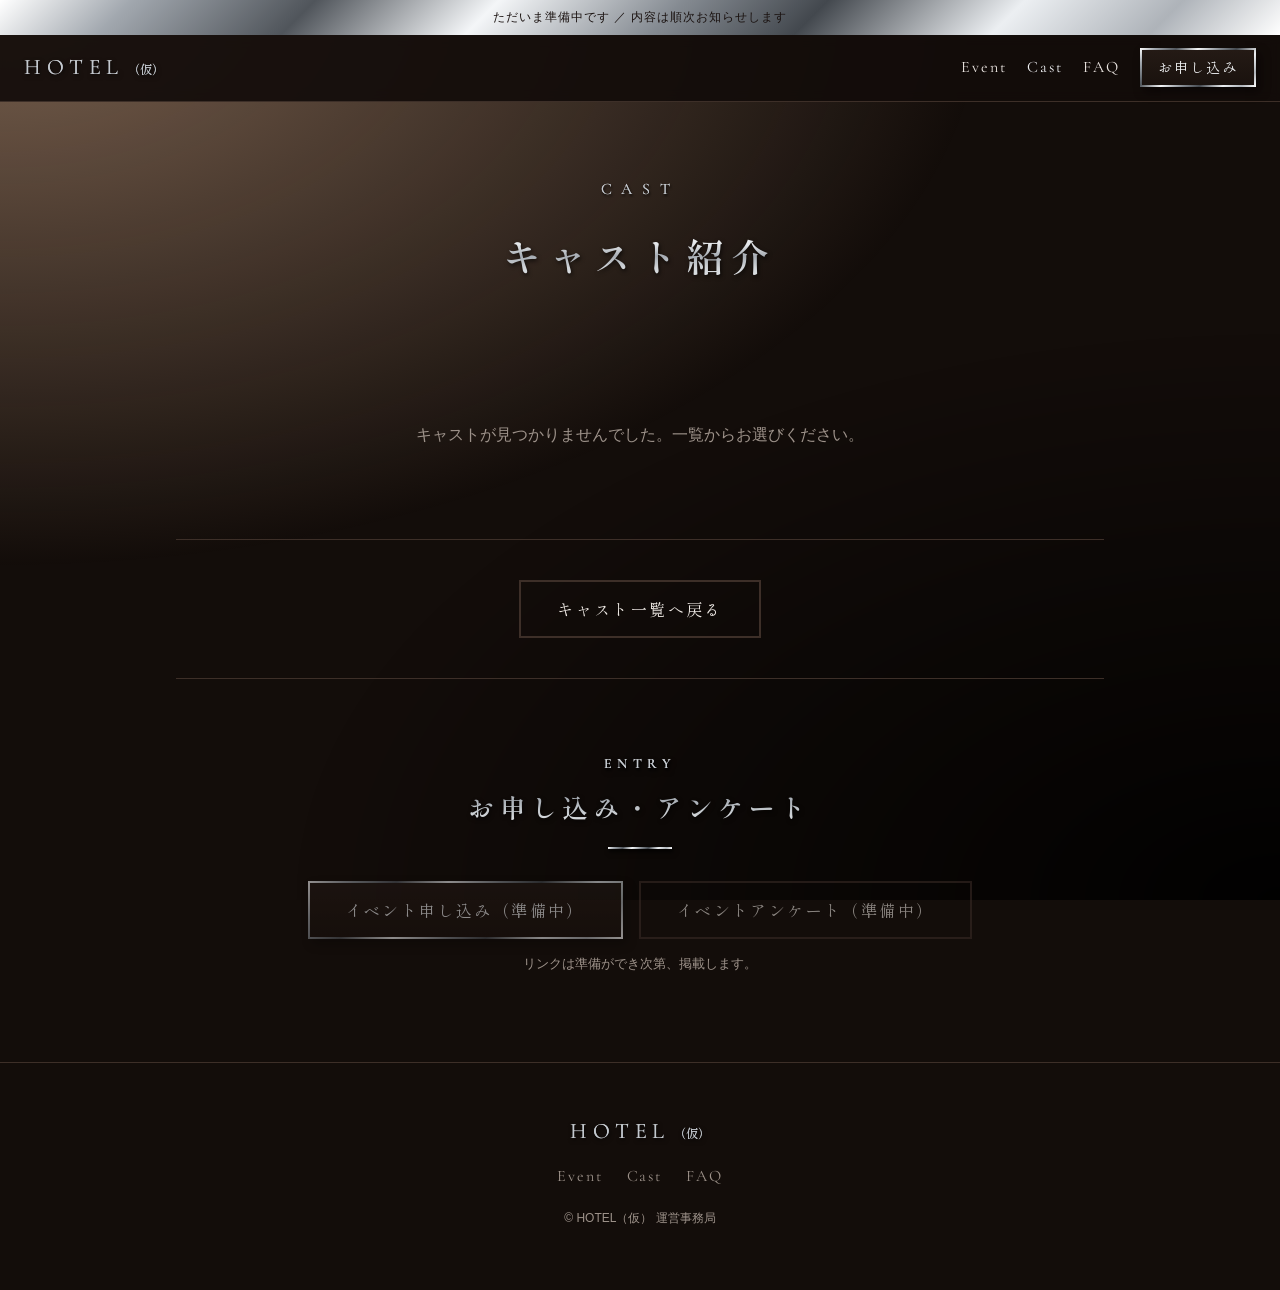
==== cast-detail.html @ dc0650e8 "Add files via upload" ====
<!doctype html>
<html lang="ja">
<head>
<meta charset="utf-8">
<meta name="viewport" content="width=device-width, initial-scale=1">
<title>キャスト紹介 | HOTEL（仮）</title>
<meta name="description" content="おもてなしをするキャストの詳細。">
<!-- 準備中の間は検索に出さない。内容が固まったら、次の1行を削除する -->
<meta name="robots" content="noindex, nofollow">
<link rel="preconnect" href="https://fonts.googleapis.com">
<link rel="preconnect" href="https://fonts.gstatic.com" crossorigin>
<link href="https://fonts.googleapis.com/css2?family=Cormorant+Garamond:wght@400;600&family=Shippori+Mincho:wght@400;600&display=swap" rel="stylesheet">
<link rel="stylesheet" href="style.css">
</head>
<body>

<p class="proto-banner">ただいま準備中です ／ 内容は順次お知らせします</p>

<header class="site-header">
  <a class="logo" href="index.html">HOTEL<span>（仮）</span></a>
  <nav>
    <a href="event.html">Event</a>
    <a href="cast.html" aria-current="page">Cast</a>
    <a href="index.html#faq">FAQ</a>
    <a class="btn btn-small" href="index.html#entry">お申し込み</a>
  </nav>
</header>

<main id="top">

  <section class="page-title">
    <p class="eyebrow">CAST</p>
    <h1 id="detail-name">キャスト紹介</h1>
  </section>

  <!-- 中身は script.js が data/cast.json から埋める。読み込めないときは、下の文言が残る -->
  <section id="cast-detail">
    <p class="muted" id="detail-status">読み込み中です…</p>
    <div class="detail-main" id="detail-main" hidden>
      <div class="detail-photo" id="detail-photo"></div>
      <div class="detail-text">
        <p class="detail-catch" id="detail-catch"></p>
        <p class="detail-profile" id="detail-profile"></p>
        <p><a class="btn btn-small" id="detail-link" target="_blank" rel="noopener noreferrer">SNS</a></p>
      </div>
    </div>
  </section>

  <section id="detail-photos" hidden>
    <h2><span class="en">PHOTO</span>写真</h2>
    <div class="photo-grid" id="photo-grid"></div>
  </section>

  <section id="detail-videos" hidden>
    <h2><span class="en">VIDEO</span>動画</h2>
    <div id="detail-video-list"></div>
  </section>

  <section class="center back-row">
    <a class="btn btn-ghost" href="cast.html">キャスト一覧へ戻る</a>
  </section>

  <section class="entry">
    <h2><span class="en">ENTRY</span>お申し込み・アンケート</h2>
    <div class="cta-row">
      <a class="btn" data-link="entry" data-ready="イベントに申し込む" href="index.html#entry" aria-disabled="true">イベント申し込み（準備中）</a>
      <a class="btn btn-ghost" data-link="survey" data-ready="アンケートに回答する" href="index.html#entry" aria-disabled="true">イベントアンケート（準備中）</a>
    </div>
    <p class="provisional" data-role="entry-pending">リンクは準備ができ次第、掲載します。</p>
  </section>

</main>

<footer>
  <p class="logo">HOTEL<span>（仮）</span></p>
  <p class="foot-nav"><a href="event.html">Event</a><a href="cast.html">Cast</a><a href="index.html#faq">FAQ</a></p>
  <p class="small">© HOTEL（仮） 運営事務局</p>
</footer>

<script src="script.js"></script>
</body>
</html>
---- style.css ----
/* 配色：黒茶 × 銀。
   (以前の黒 × 金：bg #0d0d0d / bg-raised #171512 / line #3a3225 / accent #c9a96e / accent-bright #e0c48c
    / text #ece6da / muted #9a9283 / on-accent #1a1408 / glow #2a2216 / photo #221e17 / header rgba(13,13,13,.92)) */
:root {
  --bg: #130d0a;
  --bg-raised: #1e1612;
  --line: #3d2f28;
  --accent: #c3c8ce;
  --accent-bright: #f0f2f4;
  /* メタリックな銀：明るい帯と暗い帯を交互に重ねて金属の反射を作る */
  --silver: linear-gradient(135deg, #ffffff 0%, #a2a8af 10%, #50555b 24%, #f4f6f8 38%, #858b92 52%, #43484e 63%, #eceff2 78%, #aeb3b9 90%, #ffffff 100%);  /* 枠線・線・帯用(強め) */
  --chrome: linear-gradient(180deg, #ffffff 0%, #e4e7ea 34%, #a6acb3 50%, #d0d4d8 66%, #f6f7f9 100%);
  --chrome-s: linear-gradient(180deg, #ffffff 0%, #e6e9ec 34%, #a3a9b0 50%, #d2d6da 70%, #ffffff 100%);  /* 小さい文字用：明暗を弱めて読みやすく */
  --edge: linear-gradient(135deg, rgba(255,255,255,.7) 0%, rgba(255,255,255,.12) 35%, rgba(0,0,0,.2) 65%, rgba(0,0,0,.9) 100%);  /* カードの縁：左上が光り右下が沈む */
  --text: #ede8e3;
  --muted: #9d928a;
  --on-accent: #1a1210;
  --light: rgba(205, 165, 135, .55);  /* 左上から当たる光 */
  --shade: rgba(0, 0, 0, .92);        /* 右下にできる影 */
  --surface: linear-gradient(135deg, #2b2019 0%, #1e1612 45%, #160f0c 100%);  /* カード面：左上が明るく右下が暗い */
  --lift: 8px 10px 22px rgba(0, 0, 0, .5);
  --photo: #261c17;
  --header-bg: rgba(19, 13, 10, .92);
  --serif: "Shippori Mincho", "Hiragino Mincho ProN", "Yu Mincho", serif;
  --latin: "Cormorant Garamond", "Times New Roman", serif;
}

* { box-sizing: border-box; }
html { scroll-behavior: smooth; scroll-padding-top: 72px; }

/* 画面に固定した光と影。スクロールしても光源の位置は変わらない */
body::before {
  content: "";
  position: fixed; inset: 0; z-index: -1; pointer-events: none;
  background:
    radial-gradient(ellipse 110% 90% at 0% 0%, var(--light) 0%, transparent 70%),
    radial-gradient(ellipse 110% 90% at 100% 100%, var(--shade) 0%, transparent 70%);
}

body {
  margin: 0;
  background: var(--bg);
  color: var(--text);
  font-family: "Hiragino Sans", "Yu Gothic", "Noto Sans JP", sans-serif;
  line-height: 1.9;
  font-size: 16px;
}

a { color: inherit; text-decoration: none; }

/* 金属文字：縦方向に明暗の帯をつけ、右下に影を落とす */
.logo, .hero h1, .page-title h1, h2 {
  background: var(--chrome);
  -webkit-background-clip: text; background-clip: text;
  color: transparent;
  filter: drop-shadow(1px 2px 2px rgba(0, 0, 0, .7));
}
h3, summary, .steps b { color: var(--accent-bright); }
.eyebrow, h2 .en, .tag, th, .link-card .more {
  background: var(--chrome-s);
  -webkit-background-clip: text; background-clip: text;
  color: transparent;
  filter: drop-shadow(1px 2px 1px rgba(0, 0, 0, .7));
}
/* 大きな見出しとロゴには、光がゆっくり走る */
.logo, .hero h1, .page-title h1 {
  background:
    linear-gradient(105deg, transparent 44%, rgba(255, 255, 255, .6) 50%, transparent 56%) 150% 0 / 250% 100% no-repeat,
    var(--chrome);
  -webkit-background-clip: text; background-clip: text;
  animation: sheen 7s ease-in-out infinite;
}
@keyframes sheen { 0%, 25% { background-position: 150% 0, 0 0; } 70%, 100% { background-position: -50% 0, 0 0; } }
@media (prefers-reduced-motion: reduce) { .logo, .hero h1, .page-title h1 { animation: none; } }

.proto-banner {
  margin: 0;
  padding: 6px 16px;
  background: var(--silver);
  color: var(--on-accent);
  font-size: 12px;
  text-align: center;
  letter-spacing: .08em;
}

.site-header {
  position: sticky; top: 0; z-index: 10;
  display: flex; align-items: center; justify-content: space-between; gap: 16px;
  padding: 12px 24px;
  background: var(--header-bg);
  border-bottom: 1px solid var(--line);
  backdrop-filter: blur(6px);
}
.logo { font-family: var(--latin); font-size: 22px; letter-spacing: .25em; color: var(--accent); margin: 0; }
.logo span { font-family: var(--serif); font-size: 12px; letter-spacing: 0; margin-left: 4px; }
.site-header nav { display: flex; align-items: center; gap: 20px; font-family: var(--latin); letter-spacing: .12em; }
.site-header nav a:hover { color: var(--accent-bright); }

.btn {
  display: inline-block;
  padding: 12px 36px;
  border: 2px solid transparent;
  /* 内側は暗い面、縁だけ銀のグラデーション */
  background: linear-gradient(#241a15, #1a120e) padding-box, var(--silver) border-box;
  color: var(--accent-bright);
  font-family: var(--serif);
  letter-spacing: .15em;
  box-shadow: 4px 5px 10px rgba(0, 0, 0, .45);
  transition: background .2s, color .2s;
}
.btn:hover { background: var(--silver) border-box; color: var(--on-accent); }
.btn-small { padding: 4px 16px; font-size: 14px; }
.btn[aria-disabled="true"] { opacity: .55; pointer-events: none; }

main { max-width: 960px; margin: 0 auto; padding: 0 16px; }

section { padding: 72px 0; border-bottom: 1px solid var(--line); }
section:last-of-type { border-bottom: 0; }

h1, h2, h3 { font-family: var(--serif); font-weight: 600; }
h2 {
  margin: 0 0 32px; text-align: center;
  font-size: 26px; letter-spacing: .2em;
}
h2 .en {
  display: block; font-family: var(--latin); font-size: 14px;
  letter-spacing: .4em; color: var(--accent); margin-bottom: 4px;
}
h2::after {
  content: ""; display: block; width: 64px; height: 2px;
  background: var(--silver); margin: 16px auto 0;
  box-shadow: 1px 2px 3px rgba(0, 0, 0, .6);
}
h3 { letter-spacing: .1em; }

.hero {
  text-align: center; padding: 120px 0 96px;
}
.eyebrow { font-family: var(--latin); letter-spacing: .6em; color: var(--accent); margin: 0 0 16px; }
.hero h1 { font-size: clamp(28px, 6vw, 48px); letter-spacing: .15em; margin: 0 0 16px; }
.lead { color: var(--muted); margin: 0 0 40px; }

.next-list { max-width: 480px; margin: 0 auto; }
.next-list > div { display: flex; justify-content: space-between; padding: 10px 0; border-bottom: 1px solid var(--line); }
.next-list dt { color: var(--muted); }
.next-list dd { margin: 0; color: var(--accent-bright); }
.next-note { text-align: center; margin: 16px 0 0; }
.updated { text-align: center; color: var(--muted); font-size: 12px; margin: 8px 0 0; }

.cards { display: grid; gap: 24px; }
.cards.two { grid-template-columns: repeat(auto-fit, minmax(280px, 1fr)); }
.card { background: var(--surface); border: 1px solid; border-image: var(--edge) 1; padding: 28px 24px;
  box-shadow: var(--lift); }  /* 左上の縁に光、右下に影 */
.card.accent { border: 2px solid; border-image: var(--silver) 1; }
.card h3 { margin: 0 0 4px; font-size: 20px; }
.tag { margin: 0 0 16px; color: var(--accent); font-size: 14px; letter-spacing: .1em; }
.card ul, .rules { margin: 0; padding-left: 1.2em; }
.card li, .rules li { margin-bottom: 6px; }

.provisional { color: var(--muted); font-size: 13px; text-align: center; }
table { width: 100%; border-collapse: collapse; margin: 16px 0 40px; }
th, td { padding: 14px 12px; border-bottom: 1px solid var(--line); text-align: center; }
th { color: var(--accent); font-weight: 400; letter-spacing: .1em; }
td:first-child, th:first-child { text-align: left; }

.steps { list-style: none; counter-reset: s; margin: 0; padding: 0; display: grid; gap: 16px; }
.steps li { counter-increment: s; position: relative; padding: 4px 0 4px 56px; }
.steps li::before {
  content: counter(s); position: absolute; left: 0; top: 0;
  width: 40px; height: 40px; line-height: 38px; text-align: center;
  border: 2px solid transparent; border-radius: 50%;
  background: linear-gradient(#241a15, #1a120e) padding-box, var(--silver) border-box;
  box-shadow: 3px 4px 7px rgba(0, 0, 0, .5);
  font-family: var(--latin); color: var(--accent-bright);
}
.steps b { display: block; color: var(--accent-bright); font-family: var(--serif); }

.cast-grid { display: grid; grid-template-columns: repeat(auto-fill, minmax(200px, 1fr)); gap: 20px; }
[hidden] { display: none !important; }
/* カード全体がリンク。枠の中ならどこを押しても詳細へ飛ぶ */
.cast-card { display: block; background: var(--surface); border: 1px solid; border-image: var(--edge) 1; text-align: center; padding-bottom: 16px;
  box-shadow: var(--lift); transition: transform .2s, box-shadow .2s, background .2s; }
.cast-card:hover, .cast-card:focus-visible { transform: translateY(-3px); background: var(--bg-raised); box-shadow: 6px 10px 20px rgba(0, 0, 0, .55); }
.cast-card:focus-visible { outline: 2px solid var(--accent-bright); outline-offset: 3px; }
.cast-card .more { display: block; margin-top: 10px; font-family: var(--latin); font-size: 13px; letter-spacing: .25em; color: var(--accent); }
.cast-card:hover .more { color: var(--accent-bright); }
.cast-card .photo {
  aspect-ratio: 3 / 4; background: var(--photo) center / cover no-repeat;
  display: flex; align-items: center; justify-content: center; color: var(--muted); font-size: 12px;
}
.cast-card h3 { margin: 12px 0 4px; font-size: 18px; }
.cast-card p { margin: 0 12px; color: var(--muted); font-size: 14px; line-height: 1.6; }

/* キャスト詳細 */
.detail-main { display: grid; grid-template-columns: minmax(0, 360px) 1fr; gap: 40px; align-items: start; }
.detail-photo { aspect-ratio: 3 / 4; background: var(--surface); border: 1px solid; border-image: var(--edge) 1; box-shadow: var(--lift);
  display: flex; align-items: center; justify-content: center; color: var(--muted); font-size: 12px; overflow: hidden; }
.detail-photo button, .thumb { display: block; padding: 0; border: 0; background: none; cursor: zoom-in; width: 100%; height: 100%; }
.detail-photo img, .thumb img { display: block; width: 100%; height: 100%; object-fit: cover; }
.detail-catch { margin: 0 0 20px; font-family: var(--serif); font-size: 20px; letter-spacing: .08em; color: var(--accent-bright); }
.detail-profile { margin: 0 0 24px; white-space: pre-line; line-height: 1.9; }
.photo-grid { display: grid; grid-template-columns: repeat(auto-fill, minmax(180px, 1fr)); gap: 16px; }
.thumb { aspect-ratio: 3 / 4; border: 1px solid; border-image: var(--edge) 1; box-shadow: var(--lift); overflow: hidden; }
.thumb:hover img { opacity: .85; }
.back-row { padding: 40px 0; }

dialog#lightbox { max-width: 96vw; max-height: 96vh; padding: 0; border: 0; background: transparent; overflow: visible; }
dialog#lightbox::backdrop { background: rgba(0, 0, 0, .88); }
dialog#lightbox img { display: block; max-width: 96vw; max-height: 86vh; margin: 0 auto; box-shadow: 0 8px 40px rgba(0, 0, 0, .8); }
.lightbox-close { display: block; margin: 12px auto 0; padding: 6px 28px; border: 1px solid var(--line); background: var(--bg-raised);
  color: var(--text); font-family: var(--serif); cursor: pointer; }
.lightbox-close:hover { border-color: var(--accent); color: var(--accent-bright); }
.muted { color: var(--muted); grid-column: 1 / -1; text-align: center; }

details { border-bottom: 1px solid var(--line); padding: 14px 0; }
summary { cursor: pointer; font-family: var(--serif); color: var(--accent-bright); }
details p { margin: 10px 0 0; color: var(--text); }

.entry { text-align: center; }
.cta-row { display: flex; flex-wrap: wrap; justify-content: center; gap: 16px; margin-bottom: 8px; }
.btn-ghost { border: 2px solid var(--line); background: none; box-shadow: none; color: var(--text); }
.btn-ghost:hover { border-color: var(--accent); background: none; color: var(--accent-bright); }

.page-title { text-align: center; padding: 72px 0 40px; border-bottom: 0; }
.page-title h1 { margin: 0; font-size: clamp(26px, 5vw, 38px); letter-spacing: .2em; }
.site-header nav a[aria-current="page"] { color: var(--accent-bright); }

.center { text-align: center; }
.link-card { display: block; transition: border-color .2s; }
.link-card:hover { border-color: var(--accent); }
.link-card p { margin: 0 0 16px; color: var(--muted); }
.link-card .more { color: var(--accent); font-family: var(--serif); letter-spacing: .1em; }

.video-frame {
  position: relative; aspect-ratio: 16 / 9; background: var(--surface);
  border: 1px solid; border-image: var(--edge) 1; display: flex; align-items: center; justify-content: center;
  box-shadow: var(--lift);
}
.video-frame iframe { position: absolute; inset: 0; width: 100%; height: 100%; border: 0; }
.video-frame .muted { margin: 0; }
.video-frame.link-only { aspect-ratio: auto; padding: 48px 16px; }
.video-item + .video-item { margin-top: 40px; }
.video-item h3 { margin: 0 0 12px; font-size: 18px; }

.foot-nav { display: flex; justify-content: center; gap: 24px; margin: 8px 0 16px;
  font-family: var(--latin); letter-spacing: .12em; color: var(--muted); }
.foot-nav a:hover { color: var(--accent-bright); }

footer { text-align: center; padding: 48px 16px; border-top: 1px solid var(--line); }
footer .small { color: var(--muted); font-size: 12px; }

@media (max-width: 640px) {
  .site-header { padding: 10px 16px; }
  .site-header nav a:not(.btn) { display: none; }
  section { padding: 56px 0; }
  .hero { padding: 80px 0 64px; }
  .detail-main { grid-template-columns: 1fr; gap: 24px; }
  .detail-photo { max-width: 360px; margin: 0 auto; width: 100%; }
}
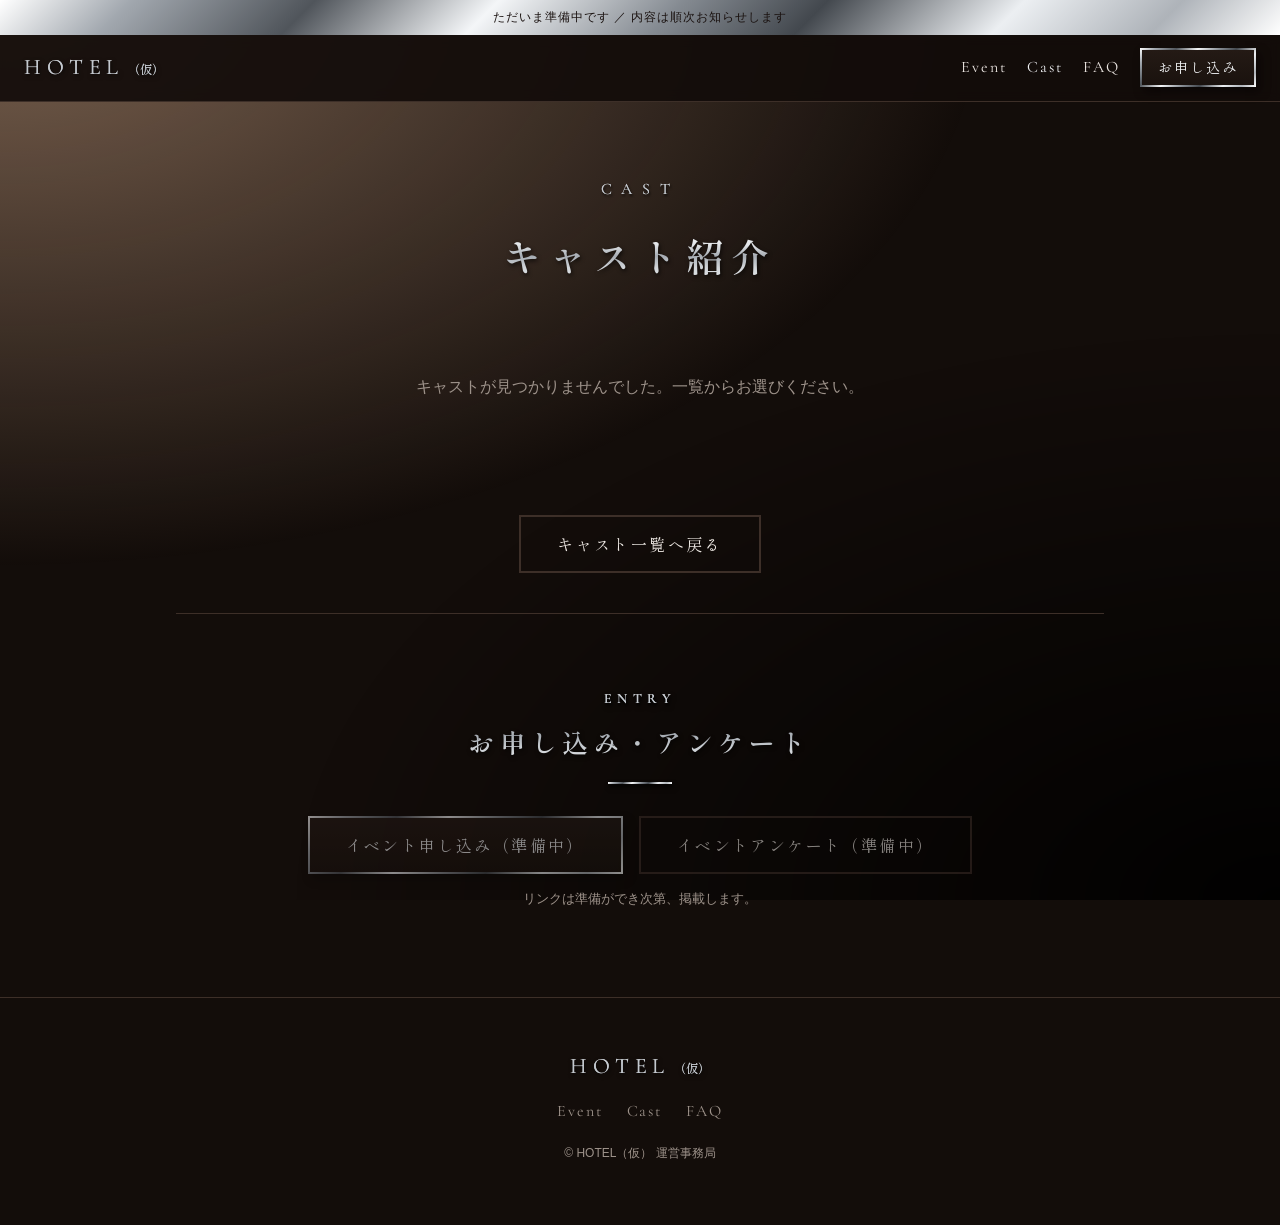
==== commit 368693db: "Add files via upload" ====
--- a/cast-detail.html
+++ b/cast-detail.html
@@ -33,27 +33,28 @@
     <h1 id="detail-name">キャスト紹介</h1>
   </section>
 
+  <!-- 並び順: 名前(上のタイトル) → 代表写真 → 動画(見出しなし) → 自己紹介文 → リンク → 写真 -->
   <!-- 中身は script.js が data/cast.json から埋める。読み込めないときは、下の文言が残る -->
+  <section id="detail-hero" hidden>
+    <div class="detail-narrow" id="detail-hero-photo"></div>
+  </section>
+
+  <section id="detail-videos" hidden>
+    <div class="detail-narrow" id="detail-video-list"></div>
+  </section>
+
   <section id="cast-detail">
     <p class="muted" id="detail-status">読み込み中です…</p>
-    <div class="detail-main" id="detail-main" hidden>
-      <div class="detail-photo" id="detail-photo"></div>
-      <div class="detail-text">
-        <p class="detail-catch" id="detail-catch"></p>
-        <p class="detail-profile" id="detail-profile"></p>
-        <p><a class="btn btn-small" id="detail-link" target="_blank" rel="noopener noreferrer">SNS</a></p>
-      </div>
+    <div class="detail-narrow detail-text" id="detail-main" hidden>
+      <p class="detail-catch" id="detail-catch"></p>
+      <p class="detail-profile" id="detail-profile"></p>
+      <p><a class="btn btn-small" id="detail-link" target="_blank" rel="noopener noreferrer">SNS</a></p>
     </div>
   </section>
 
   <section id="detail-photos" hidden>
     <h2><span class="en">PHOTO</span>写真</h2>
     <div class="photo-grid" id="photo-grid"></div>
-  </section>
-
-  <section id="detail-videos" hidden>
-    <h2><span class="en">VIDEO</span>動画</h2>
-    <div id="detail-video-list"></div>
   </section>
 
   <section class="center back-row">
--- a/style.css
+++ b/style.css
@@ -192,11 +192,15 @@
 .cast-card p { margin: 0 12px; color: var(--muted); font-size: 14px; line-height: 1.6; }
 
 /* キャスト詳細 */
-.detail-main { display: grid; grid-template-columns: minmax(0, 360px) 1fr; gap: 40px; align-items: start; }
-.detail-photo { aspect-ratio: 3 / 4; background: var(--surface); border: 1px solid; border-image: var(--edge) 1; box-shadow: var(--lift);
-  display: flex; align-items: center; justify-content: center; color: var(--muted); font-size: 12px; overflow: hidden; }
-.detail-photo button, .thumb { display: block; padding: 0; border: 0; background: none; cursor: zoom-in; width: 100%; height: 100%; }
-.detail-photo img, .thumb img { display: block; width: 100%; height: 100%; object-fit: cover; }
+/* 上から 名前 → 動画 → 自己紹介 → リンク → 写真。文章と動画は読みやすい幅に絞って中央に置く */
+#detail-hero, #detail-videos, #cast-detail { border-bottom: 0; }
+#detail-hero { padding: 8px 0 32px; }
+.thumb.hero-photo { max-width: 360px; height: auto; margin: 0 auto; }
+#detail-videos { padding: 8px 0 24px; }
+#cast-detail { padding: 24px 0 56px; }
+.detail-narrow { max-width: 720px; margin: 0 auto; }
+.thumb { display: block; padding: 0; border: 0; background: none; cursor: zoom-in; width: 100%; height: 100%; }
+.thumb img { display: block; width: 100%; height: 100%; object-fit: cover; }
 .detail-catch { margin: 0 0 20px; font-family: var(--serif); font-size: 20px; letter-spacing: .08em; color: var(--accent-bright); }
 .detail-profile { margin: 0 0 24px; white-space: pre-line; line-height: 1.9; }
 .photo-grid { display: grid; grid-template-columns: repeat(auto-fill, minmax(180px, 1fr)); gap: 16px; }
@@ -254,6 +258,4 @@
   .site-header nav a:not(.btn) { display: none; }
   section { padding: 56px 0; }
   .hero { padding: 80px 0 64px; }
-  .detail-main { grid-template-columns: 1fr; gap: 24px; }
-  .detail-photo { max-width: 360px; margin: 0 auto; width: 100%; }
-}
+}
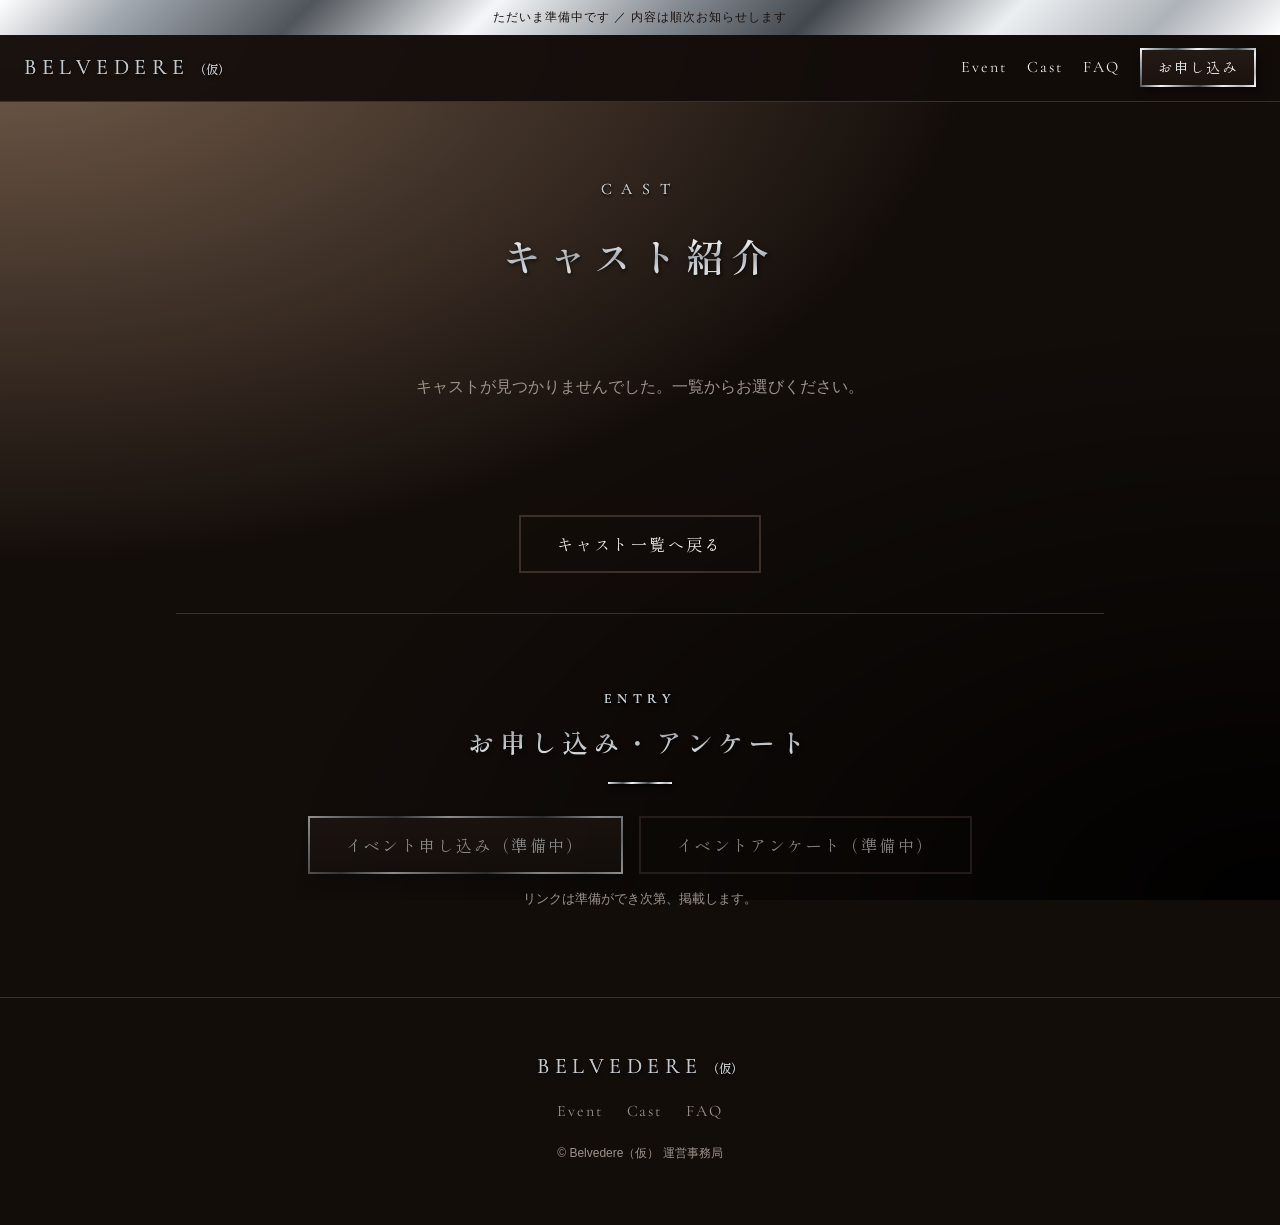
==== commit 62392c6e: "Add files via upload" ====
--- a/cast-detail.html
+++ b/cast-detail.html
@@ -3,7 +3,7 @@
 <head>
 <meta charset="utf-8">
 <meta name="viewport" content="width=device-width, initial-scale=1">
-<title>キャスト紹介 | HOTEL（仮）</title>
+<title>キャスト紹介 | Belvedere（仮）</title>
 <meta name="description" content="おもてなしをするキャストの詳細。">
 <!-- 準備中の間は検索に出さない。内容が固まったら、次の1行を削除する -->
 <meta name="robots" content="noindex, nofollow">
@@ -17,7 +17,7 @@
 <p class="proto-banner">ただいま準備中です ／ 内容は順次お知らせします</p>
 
 <header class="site-header">
-  <a class="logo" href="index.html">HOTEL<span>（仮）</span></a>
+  <a class="logo" href="index.html">BELVEDERE<span>（仮）</span></a>
   <nav>
     <a href="event.html">Event</a>
     <a href="cast.html" aria-current="page">Cast</a>
@@ -33,7 +33,7 @@
     <h1 id="detail-name">キャスト紹介</h1>
   </section>
 
-  <!-- 並び順: 名前(上のタイトル) → 代表写真 → 動画(見出しなし) → 自己紹介文 → リンク → 写真 -->
+  <!-- 並び順: 名前(上のタイトル) → 代表写真 → 動画(見出しなし) → 自己紹介文 → リンク → 写真 → 出勤予定 -->
   <!-- 中身は script.js が data/cast.json から埋める。読み込めないときは、下の文言が残る -->
   <section id="detail-hero" hidden>
     <div class="detail-narrow" id="detail-hero-photo"></div>
@@ -48,13 +48,19 @@
     <div class="detail-narrow detail-text" id="detail-main" hidden>
       <p class="detail-catch" id="detail-catch"></p>
       <p class="detail-profile" id="detail-profile"></p>
-      <p><a class="btn btn-small" id="detail-link" target="_blank" rel="noopener noreferrer">SNS</a></p>
+      <div class="detail-links" id="detail-links"></div>
     </div>
   </section>
 
   <section id="detail-photos" hidden>
     <h2><span class="en">PHOTO</span>写真</h2>
     <div class="photo-grid" id="photo-grid"></div>
+  </section>
+
+  <section id="detail-schedule" hidden>
+    <h2><span class="en">SCHEDULE</span>出勤予定</h2>
+    <div class="calendar" id="calendar"></div>
+    <p class="provisional">出勤予定は変更になる場合があります。最新の情報は、告知をご確認ください。</p>
   </section>
 
   <section class="center back-row">
@@ -73,9 +79,9 @@
 </main>
 
 <footer>
-  <p class="logo">HOTEL<span>（仮）</span></p>
+  <p class="logo">BELVEDERE<span>（仮）</span></p>
   <p class="foot-nav"><a href="event.html">Event</a><a href="cast.html">Cast</a><a href="index.html#faq">FAQ</a></p>
-  <p class="small">© HOTEL（仮） 運営事務局</p>
+  <p class="small">© Belvedere（仮） 運営事務局</p>
 </footer>
 
 <script src="script.js"></script>
--- a/style.css
+++ b/style.css
@@ -202,11 +202,40 @@
 .thumb { display: block; padding: 0; border: 0; background: none; cursor: zoom-in; width: 100%; height: 100%; }
 .thumb img { display: block; width: 100%; height: 100%; object-fit: cover; }
 .detail-catch { margin: 0 0 20px; font-family: var(--serif); font-size: 20px; letter-spacing: .08em; color: var(--accent-bright); }
+.detail-links { display: flex; flex-wrap: wrap; gap: 12px; }
 .detail-profile { margin: 0 0 24px; white-space: pre-line; line-height: 1.9; }
-.photo-grid { display: grid; grid-template-columns: repeat(auto-fill, minmax(180px, 1fr)); gap: 16px; }
+/* 写真の欄: 切り取らず、元の縦横比のまま、行ごとに高さをそろえて並べる。
+   各写真の縦横比(--r)は、読み込み後に script.js が入れる */
+.photo-grid { --row-h: 260px; display: flex; flex-wrap: wrap; gap: 12px; }
+.photo-grid::after { content: ""; flex-grow: 100; }   /* 最後の行が間延びしないように */
+.photo-grid .gallery-item { --r: 1.5; width: auto; height: auto; aspect-ratio: var(--r); flex: var(--r) 1 calc(var(--r) * var(--row-h)); min-width: 0;
+  max-width: calc(var(--r) * var(--row-h) * 1.6); }   /* 1枚だけの行が大きくなりすぎないように */
+.photo-grid .gallery-item img { width: 100%; height: 100%; object-fit: cover; }
 .thumb { aspect-ratio: 3 / 4; border: 1px solid; border-image: var(--edge) 1; box-shadow: var(--lift); overflow: hidden; }
 .thumb:hover img { opacity: .85; }
 .back-row { padding: 40px 0; }
+
+/* 出勤予定のカレンダー。日付のマスの中に、接客できる時間帯を書く */
+.calendar { max-width: 760px; margin: 0 auto; }
+.cal-head { display: flex; align-items: center; justify-content: space-between; gap: 12px; margin-bottom: 16px; }
+.cal-title { font-family: var(--serif); font-size: 20px; letter-spacing: .15em; color: var(--accent-bright); }
+button.btn { cursor: pointer; font-size: 14px; }
+button.btn:disabled { opacity: .35; cursor: default; pointer-events: none; }
+.cal-grid { display: grid; grid-template-columns: repeat(7, minmax(0, 1fr)); gap: 1px; background: var(--line); border: 1px solid var(--line);
+  box-shadow: var(--lift); }
+.cal-week { padding: 8px 0; text-align: center; font-family: var(--serif); font-size: 13px; letter-spacing: .1em; color: var(--accent); background: var(--bg-raised); }
+.cal-week.sun { color: #d9a3a0; }
+.cal-week.sat { color: #a3bbd9; }
+.cal-day { min-height: 92px; padding: 6px 6px 8px; background: var(--surface); text-align: left; overflow: hidden; }
+.cal-day.blank { background: var(--bg); }
+.cal-day .d { display: block; font-family: var(--serif); font-size: 14px; color: var(--muted); margin-bottom: 4px; }
+.cal-day .t { display: block; margin-top: 2px; font-size: 12px; line-height: 1.4; color: var(--accent-bright); overflow-wrap: anywhere; }
+.cal-day.has-entry { background: var(--bg-raised); box-shadow: inset 3px 0 0 var(--accent); }
+.cal-day.has-entry .d { color: var(--accent-bright); }
+.cal-day.today .d { color: var(--accent-bright); display: inline-block; min-width: 1.8em; line-height: 1.7; text-align: center; border: 1px solid var(--accent-bright); border-radius: 50%; }
+.cal-day.past { opacity: .45; }
+.cal-list { display: none; margin: 16px 0 0; padding: 0; list-style: none; }
+.cal-list li { padding: 10px 0; border-bottom: 1px solid var(--line); color: var(--accent-bright); }
 
 dialog#lightbox { max-width: 96vw; max-height: 96vh; padding: 0; border: 0; background: transparent; overflow: visible; }
 dialog#lightbox::backdrop { background: rgba(0, 0, 0, .88); }
@@ -257,5 +286,12 @@
   .site-header { padding: 10px 16px; }
   .site-header nav a:not(.btn) { display: none; }
   section { padding: 56px 0; }
+  .photo-grid { --row-h: 170px; gap: 8px; }
+  /* スマホ: マスの中の文字は出さず(狭くて読めない)、マスに印を付けて、下に一覧を出す */
+  .cal-day { min-height: 46px; padding: 4px; }
+  .cal-day .t { display: none; }
+  .cal-day.has-entry { background: var(--bg-raised); box-shadow: inset 0 -3px 0 var(--accent); }
+  .cal-list { display: block; }
+  .cal-title { font-size: 17px; letter-spacing: .08em; }
   .hero { padding: 80px 0 64px; }
 }
